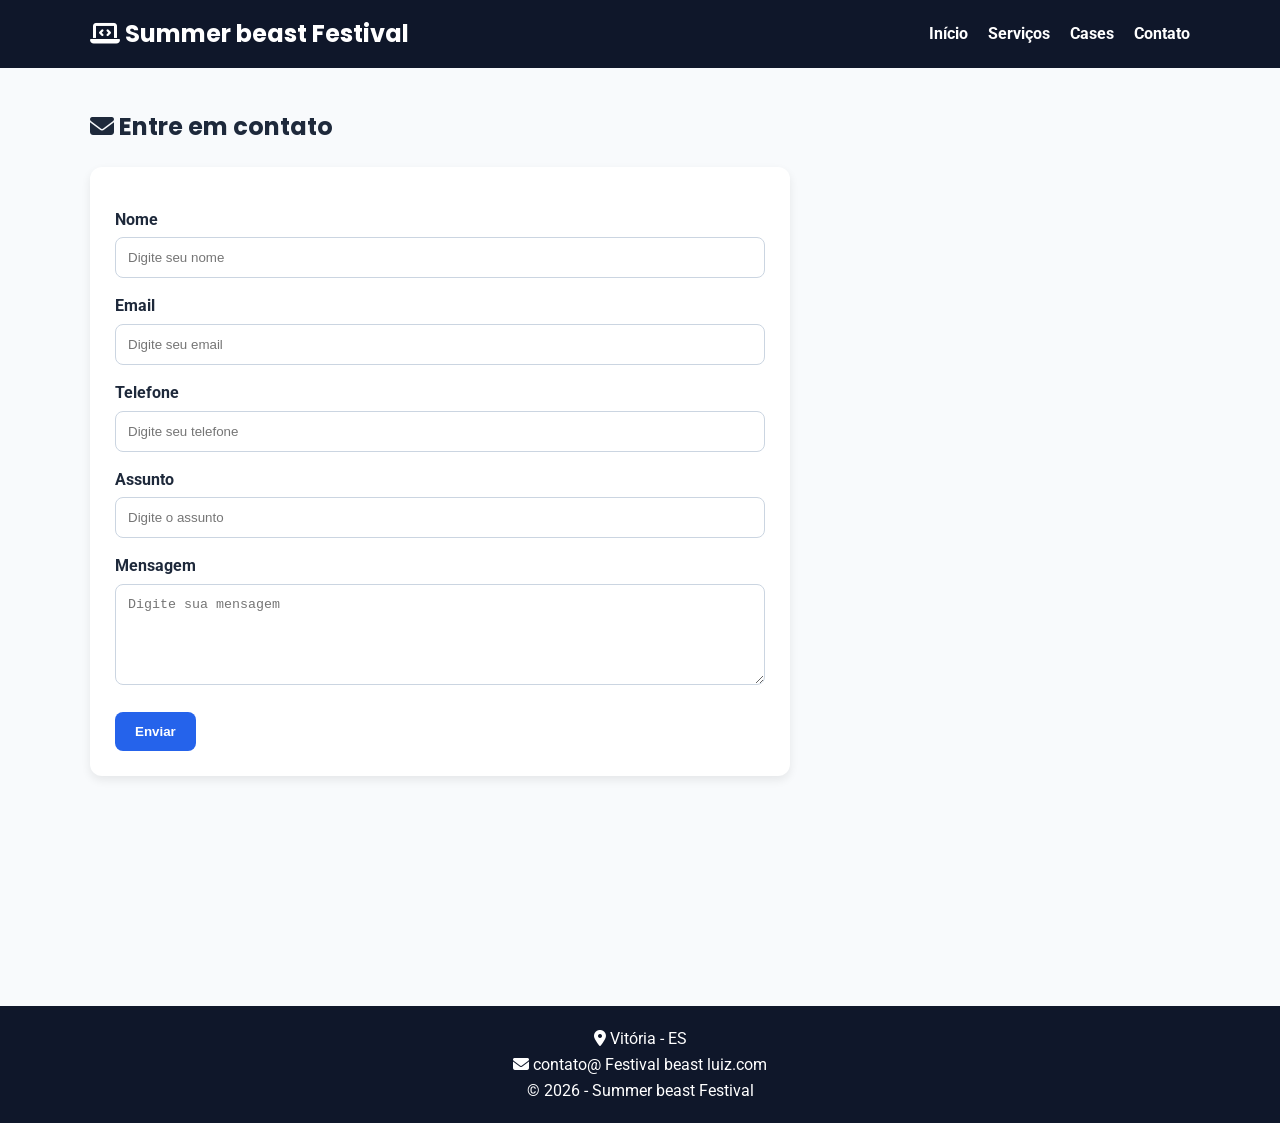
==== contato.html @ 5d7d7f56 "CSS, Layout Responsivo e Formulários" ====
<!DOCTYPE html>
<html lang="pt-BR">
<head>
  <meta charset="UTF-8">
  <meta name="viewport" content="width=device-width, initial-scale=1.0">
  <title> Summer beast Festival - Contato</title>

  <link rel="preconnect" href="https://fonts.googleapis.com">
  <link rel="preconnect" href="https://fonts.gstatic.com" crossorigin>
  <link href="https://fonts.googleapis.com/css2?family=Poppins:wght@400;600;700&family=Roboto:wght@400;500&display=swap" rel="stylesheet">
  <link rel="stylesheet" href="https://cdnjs.cloudflare.com/ajax/libs/font-awesome/6.5.0/css/all.min.css">
  <link rel="stylesheet" href="style.css">
</head>
<body>

  <header id="menu">
    <div class="container nav">
      <h1 class="logo"><i class="fa-solid fa-laptop-code"></i> Summer beast Festival</h1>
      <nav>
        <ul class="menu-lista">
          <li><a href="index.html">Início</a></li>
          <li><a href="pagina2.html">Serviços</a></li>
          <li><a href="pagina3.html">Cases</a></li>
          <li><a href="contato.html">Contato</a></li>
        </ul>
      </nav>
    </div>
  </header>

  <main class="container secao">
    <h2><i class="fa-solid fa-envelope"></i> Entre em contato</h2>

    <form class="formulario">
      <label for="nome">Nome</label>
      <input type="text" id="nome" name="nome" placeholder="Digite seu nome">

      <label for="email">Email</label>
      <input type="email" id="email" name="email" placeholder="Digite seu email">

      <label for="telefone">Telefone</label>
      <input type="tel" id="telefone" name="telefone" placeholder="Digite seu telefone">

      <label for="assunto">Assunto</label>
      <input type="text" id="assunto" name="assunto" placeholder="Digite o assunto">

      <label for="mensagem">Mensagem</label>
      <textarea id="mensagem" name="mensagem" rows="5" placeholder="Digite sua mensagem"></textarea>

      <!-- CSS Inline -->
      <button type="submit" style="background-color: #2563eb; color: white;">Enviar</button>
    </form>
  </main>

  <footer id="rodape">
    <p><i class="fa-solid fa-location-dot"></i> Vitória - ES</p>
    <p><i class="fa-solid fa-envelope"></i> contato@ Festival beast luiz.com</p>
    <p>&copy; 2026 - Summer beast Festival </p>
  </footer>

</body>
</html>
---- style.css ----
* {
  margin: 0;
  padding: 0;
  box-sizing: border-box;
}

body {
  font-family: 'Roboto', sans-serif;
  background-color: #f8fafc;
  color: #1e293b;
  line-height: 1.6;
}

h1, h2, h3 {
  font-family: 'Poppins', sans-serif;
}

.container {
  width: 90%;
  max-width: 1100px;
  margin: auto;
}

#menu {
  background-color: #0f172a;
  color: white;
  padding: 15px 0;
  position: sticky;
  top: 0;
  z-index: 1000;
}

.logo {
  font-size: 24px;
}

.nav {
  display: flex;
  justify-content: space-between;
  align-items: center;
  gap: 20px;
}

.menu-lista {
  list-style: none;
  display: flex;
  gap: 20px;
}

.menu-lista a {
  color: white;
  text-decoration: none;
  font-weight: bold;
}

.menu-lista a:hover {
  color: #60a5fa;
}

.hero {
  background: linear-gradient(135deg, #dbeafe, #eff6ff);
  padding: 50px 0;
}

.hero-conteudo {
  display: flex;
  justify-content: space-between;
  align-items: center;
  gap: 30px;
  flex-wrap: wrap;
}

.hero-conteudo h2 {
  font-size: 36px;
  margin-bottom: 15px;
}

.hero-conteudo p {
  margin-bottom: 20px;
}

.hero-box img {
  width: 100%;
  max-width: 400px;
  border-radius: 12px;
}

.botao {
  display: inline-block;
  background-color: #2563eb;
  color: white;
  text-decoration: none;
  padding: 12px 20px;
  border-radius: 8px;
  font-weight: bold;
}

.botao:hover {
  background-color: #1d4ed8;
}

.secao {
  padding: 40px 0;
}

.cards {
  display: flex;
  gap: 20px;
  flex-wrap: wrap;
  margin-top: 20px;
}

.card {
  background-color: white;
  border-radius: 12px;
  padding: 20px;
  flex: 1 1 300px;
  box-shadow: 0 4px 10px rgba(0,0,0,0.08);
}

.card img {
  width: 100%;
  height: 200px;
  object-fit: cover;
  border-radius: 10px;
  margin-bottom: 15px;
}

.icone-card {
  font-size: 30px;
  color: #2563eb;
  margin-bottom: 10px;
}

.tabela-servicos {
  width: 100%;
  border-collapse: collapse;
  margin-top: 20px;
  background-color: white;
}

.tabela-servicos th,
.tabela-servicos td {
  border: 1px solid #cbd5e1;
  padding: 12px;
  text-align: left;
}

.tabela-servicos th {
  background-color: #2563eb;
  color: white;
}

.grid-servicos {
  display: grid;
  grid-template-columns: repeat(auto-fit, minmax(200px, 1fr));
  gap: 20px;
  margin-top: 20px;
}

.box-grid {
  background-color: #e2e8f0;
  padding: 25px;
  text-align: center;
  border-radius: 10px;
  font-weight: bold;
}

.formulario {
  background-color: white;
  padding: 25px;
  border-radius: 12px;
  box-shadow: 0 4px 10px rgba(0,0,0,0.08);
  max-width: 700px;
  margin-top: 20px;
}

.formulario label {
  display: block;
  margin-top: 15px;
  margin-bottom: 5px;
  font-weight: bold;
}

.formulario input,
.formulario textarea {
  width: 100%;
  padding: 12px;
  border: 1px solid #cbd5e1;
  border-radius: 8px;
  outline: none;
}

.formulario button {
  margin-top: 20px;
  border: none;
  padding: 12px 20px;
  border-radius: 8px;
  cursor: pointer;
  font-weight: bold;
}

#rodape {
  background-color: #0f172a;
  color: white;
  text-align: center;
  padding: 20px;
  margin-top: 190px;
  
}

.botao-fixo {
  position: fixed;
  bottom: 20px;
  right: 20px;
  background-color: #2563eb;
  color: white;
  width: 55px;
  height: 55px;
  border-radius: 50%;
  display: flex;
  justify-content: center;
  align-items: center;
  text-decoration: none;
  font-size: 22px;
}

.botao-fixo:hover {
  background-color: #1d4ed8;
}

.lista-carreira{
    display: flex;
    gap: 20px;
    flex-wrap: wrap;
}
.card-carreira{
    flex: 1 1 260px;
    background-color: white;
    color: #1f2937;
    border-radius: 15px;
    box-shadow: 0 10px 25px lightgray;
}
.card-carreira img{
    width: 100%;
    height: 220px;
    object-fit: cover;
    margin-bottom: 10px;
    border-radius: 15px 15px 0 0;
}
.card-carreira h3{
    font-size: 1.3rem;
    color: #111827;
    margin-bottom: 10px;
    padding: 20px 20px 10px;
}
.card-carreira p{
    color: #6b7280;
    margin-bottom: 10px;
    padding: 0px 20px 10px;
}

@media (max-width: 768px) {
  .nav {
    flex-direction: column;
  }

  .menu-lista {
    flex-direction: column;
    align-items: center;
  }

  .hero-conteudo {
    flex-direction: column;
    text-align: center;
  }
  
}
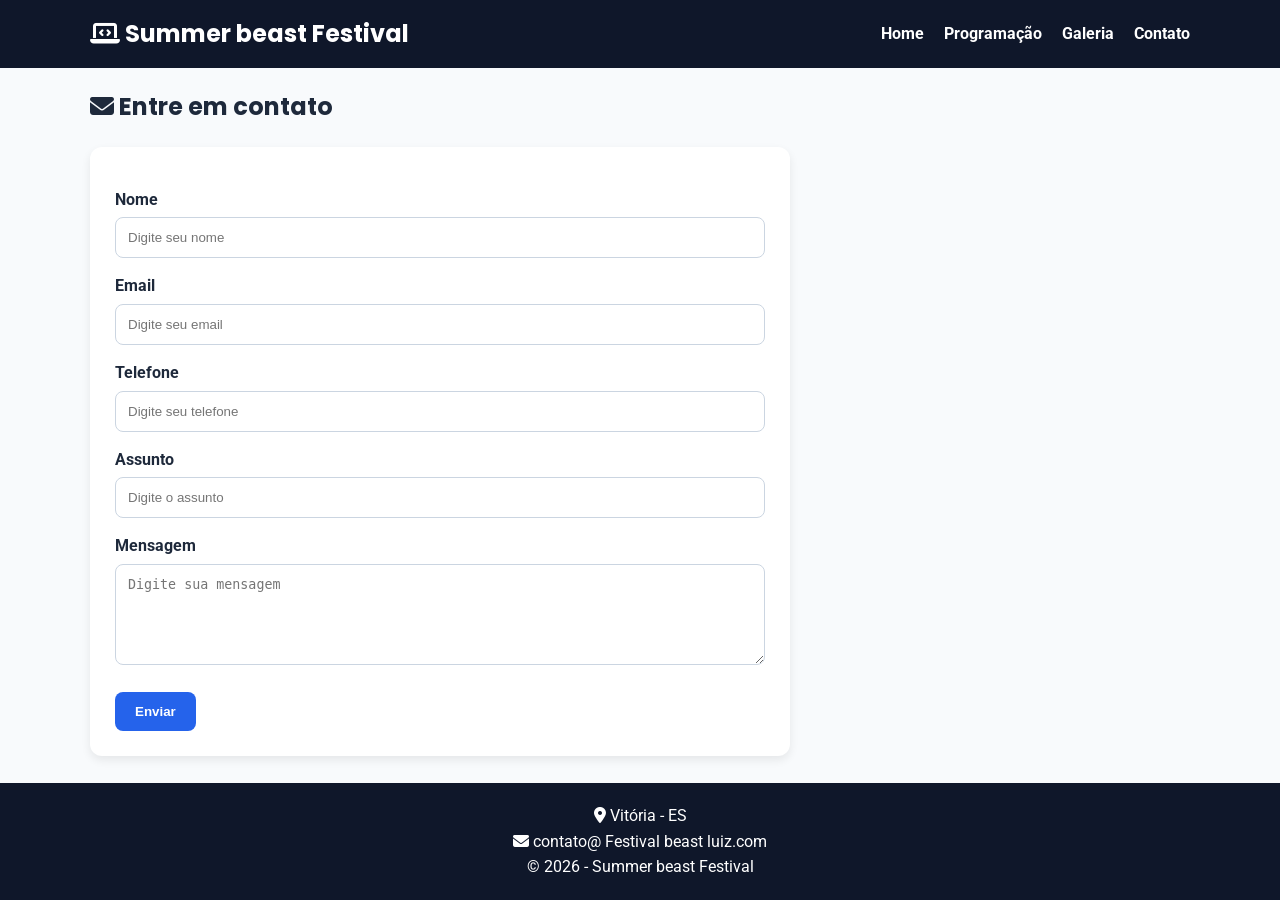
==== commit 5918fd00: "CSS,Layout atividade avaliativa" ====
--- a/contato.html
+++ b/contato.html
@@ -18,9 +18,9 @@
       <h1 class="logo"><i class="fa-solid fa-laptop-code"></i> Summer beast Festival</h1>
       <nav>
         <ul class="menu-lista">
-          <li><a href="index.html">Início</a></li>
-          <li><a href="pagina2.html">Serviços</a></li>
-          <li><a href="pagina3.html">Cases</a></li>
+          <li><a href="index.html">Home</a></li>
+          <li><a href="pagina2.html">Programação</a></li>
+          <li><a href="pagina3.html">Galeria</a></li>
           <li><a href="contato.html">Contato</a></li>
         </ul>
       </nav>
--- a/style.css
+++ b/style.css
@@ -59,7 +59,7 @@
 
 .hero {
   background: linear-gradient(135deg, #dbeafe, #eff6ff);
-  padding: 50px 0;
+  padding: 5px 0;
 }
 
 .hero-conteudo {
@@ -100,7 +100,7 @@
 }
 
 .secao {
-  padding: 40px 0;
+  padding: 20px 0;
 }
 
 .cards {
@@ -205,7 +205,10 @@
   color: white;
   text-align: center;
   padding: 20px;
-  margin-top: 190px;
+  margin-top: 300px;
+  position: fixed;
+  bottom: 0;
+  width: 100%;
   
 }
 
